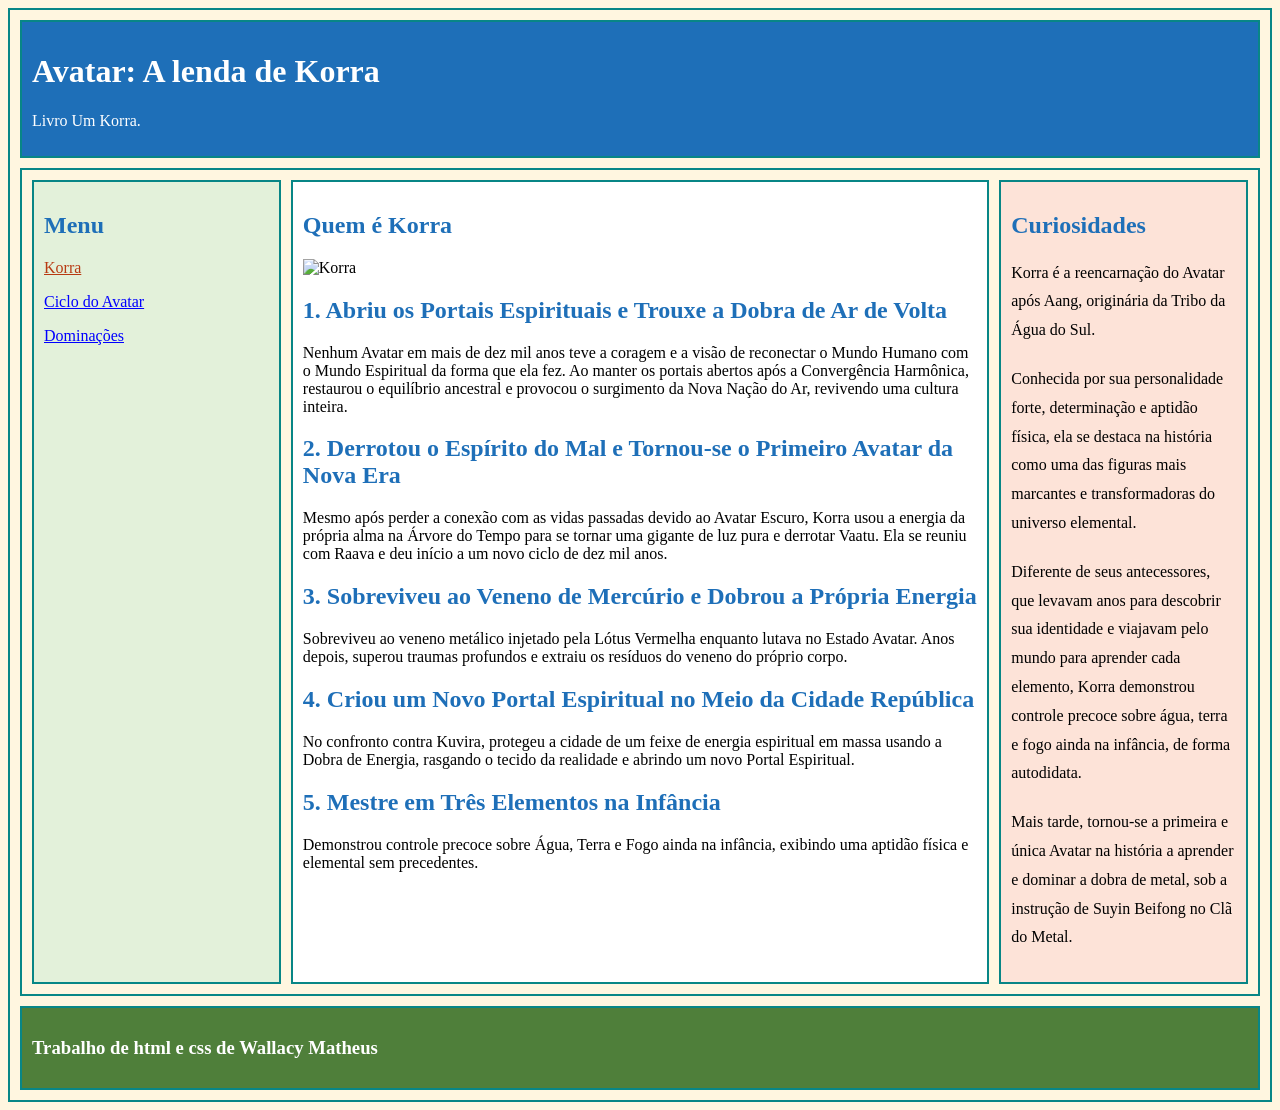
==== index.html @ 2d6b0b77 "Add files via upload" ====
<!DOCTYPE html> <!-- ele avisa que o html 5 -->

<html lang="pt-BR"> <!--linhuagem portugues-->
  
  <head> <!--guarda informações pra quem visita NAO VER-->
    <meta charset="UTF-8" />  <!-- mostras as letras acentuadas -->
    <title>Contatos</title> <!-- vai aparecer na aba-->
    <link rel="stylesheet" href="style.css" />
  </head> <!--guarda| agora a / pra fechar-->
  <body> <!--guardar tudo| PARA QUEM VISITA VER-->
    <div class="avatar"> <!-- guarda a pagina inteira| nome pra usar o CSS-->
      
      <div class="header">
        <h1>Avatar: A lenda de Korra</h1>
        <p>Livro Um Korra.</p>
      </div>

      <div class="row"> <!-- ela abre a linha do meio -->

        <div class="sidebar-left"> <!--Caixa lateral esq-->
          <h2>Menu</h2>
          <p><a href="index.html">Korra</a></p>
         <p><a href="ciclo.html" id="corLink">Ciclo do Avatar</a></p>
         <p><a href="dominacoes.html" id="corLink">Dominações</a></p>
        </div>

        <div class="main"> <!--caixa principal-->
          <h2>Quem é Korra</h2> 
          <img src="./imagens/korra1.jpg.jpeg" alt="Korra" />
        
          <h2>1. Abriu os Portais Espirituais e Trouxe a Dobra de Ar de Volta</h2>
                <p>Nenhum Avatar em mais de dez mil anos teve a coragem e a visão de reconectar o Mundo Humano com o Mundo Espiritual da forma que ela fez. Ao manter os portais abertos após a Convergência Harmônica, restaurou o equilíbrio ancestral e provocou o surgimento da Nova Nação do Ar, revivendo uma cultura inteira.</p>
            
                <h2>2. Derrotou o Espírito do Mal e Tornou-se o Primeiro Avatar da Nova Era</h2>
                <p>Mesmo após perder a conexão com as vidas passadas devido ao Avatar Escuro, Korra usou a energia da própria alma na Árvore do Tempo para se tornar uma gigante de luz pura e derrotar Vaatu. Ela se reuniu com Raava e deu início a um novo ciclo de dez mil anos.</p>
        
                <h2>3. Sobreviveu ao Veneno de Mercúrio e Dobrou a Própria Energia</h2>
                <p>Sobreviveu ao veneno metálico injetado pela Lótus Vermelha enquanto lutava no Estado Avatar. Anos depois, superou traumas profundos e extraiu os resíduos do veneno do próprio corpo.</p>
          
                <h2>4. Criou um Novo Portal Espiritual no Meio da Cidade República</h2>
                <p>No confronto contra Kuvira, protegeu a cidade de um feixe de energia espiritual em massa usando a Dobra de Energia, rasgando o tecido da realidade e abrindo um novo Portal Espiritual.</p>
        

                <h2>5. Mestre em Três Elementos na Infância</h2>
                <p>Demonstrou controle precoce sobre Água, Terra e Fogo ainda na infância, exibindo uma aptidão física e elemental sem precedentes.</p>
              </div>

        <div class="sidebar-right"> <!--caixa lateral direita-->
          <h2>Curiosidades</h2>
          <p>Korra é a reencarnação do Avatar após Aang, originária da Tribo da Água do Sul.<p> Conhecida por sua personalidade forte, determinação e aptidão física, ela se destaca na história como uma das figuras mais marcantes e transformadoras do universo elemental.

           <p>Diferente de seus antecessores, que levavam anos para descobrir sua identidade e viajavam pelo mundo para aprender cada elemento, Korra demonstrou controle precoce sobre água, terra e fogo ainda na infância, de forma autodidata. <p>Mais tarde, tornou-se a primeira e única Avatar na história a aprender e dominar a dobra de metal, sob a instrução de Suyin Beifong no Clã do Metal.</p>
        </div>

      </div> <!--fechar o ROW-->

      <div class="footer">
        <h3>Trabalho de html e css de Wallacy Matheus</h3>
      </div>

    </div>

  </body>
</html>
---- style.css ----
div {
  border: 2px solid rgb(8, 134, 134); /* desenha uma borda */
  padding: 10px;
}

.avatar {
  display: flex; /* modo de exibicao flexivel */
  flex-direction: column; /* um em baixo do outro */
  gap: 10px;
}

.row {
  display: flex;
  flex-direction: row;
  gap: 10px;
}

.sidebar-left {
  flex: 0,5;
  flex: 1;
  background-color: #E3F1DA;
}

.main {
  flex: 3;
  background-color: white;
}

.sidebar-right {
  flex: 1;
  background-color:rgb(184, 216, 245);
   flex: 1;
  background-color: #FDE3D8;
}

img {
  max-width: 100%; /* pra imagem nao estourar fora da margem */
}


a{
  color: red;
}

#corLink{
  color: blue;
}
.sidebar-right p {
  margin-bottom: 20px;
  line-height: 1.8;
}
body {
  background-color: #FFF6E0;
}
.header {
  background-color: #1E6FB8;
  color: white;
}
h2 {
  color: #1E6FB8;
}

a {
  color: #B83A12;
}

a:hover {
  color: #1E6FB8;
}
.footer {
  background-color: #4F7F3A;
  color: white;
}
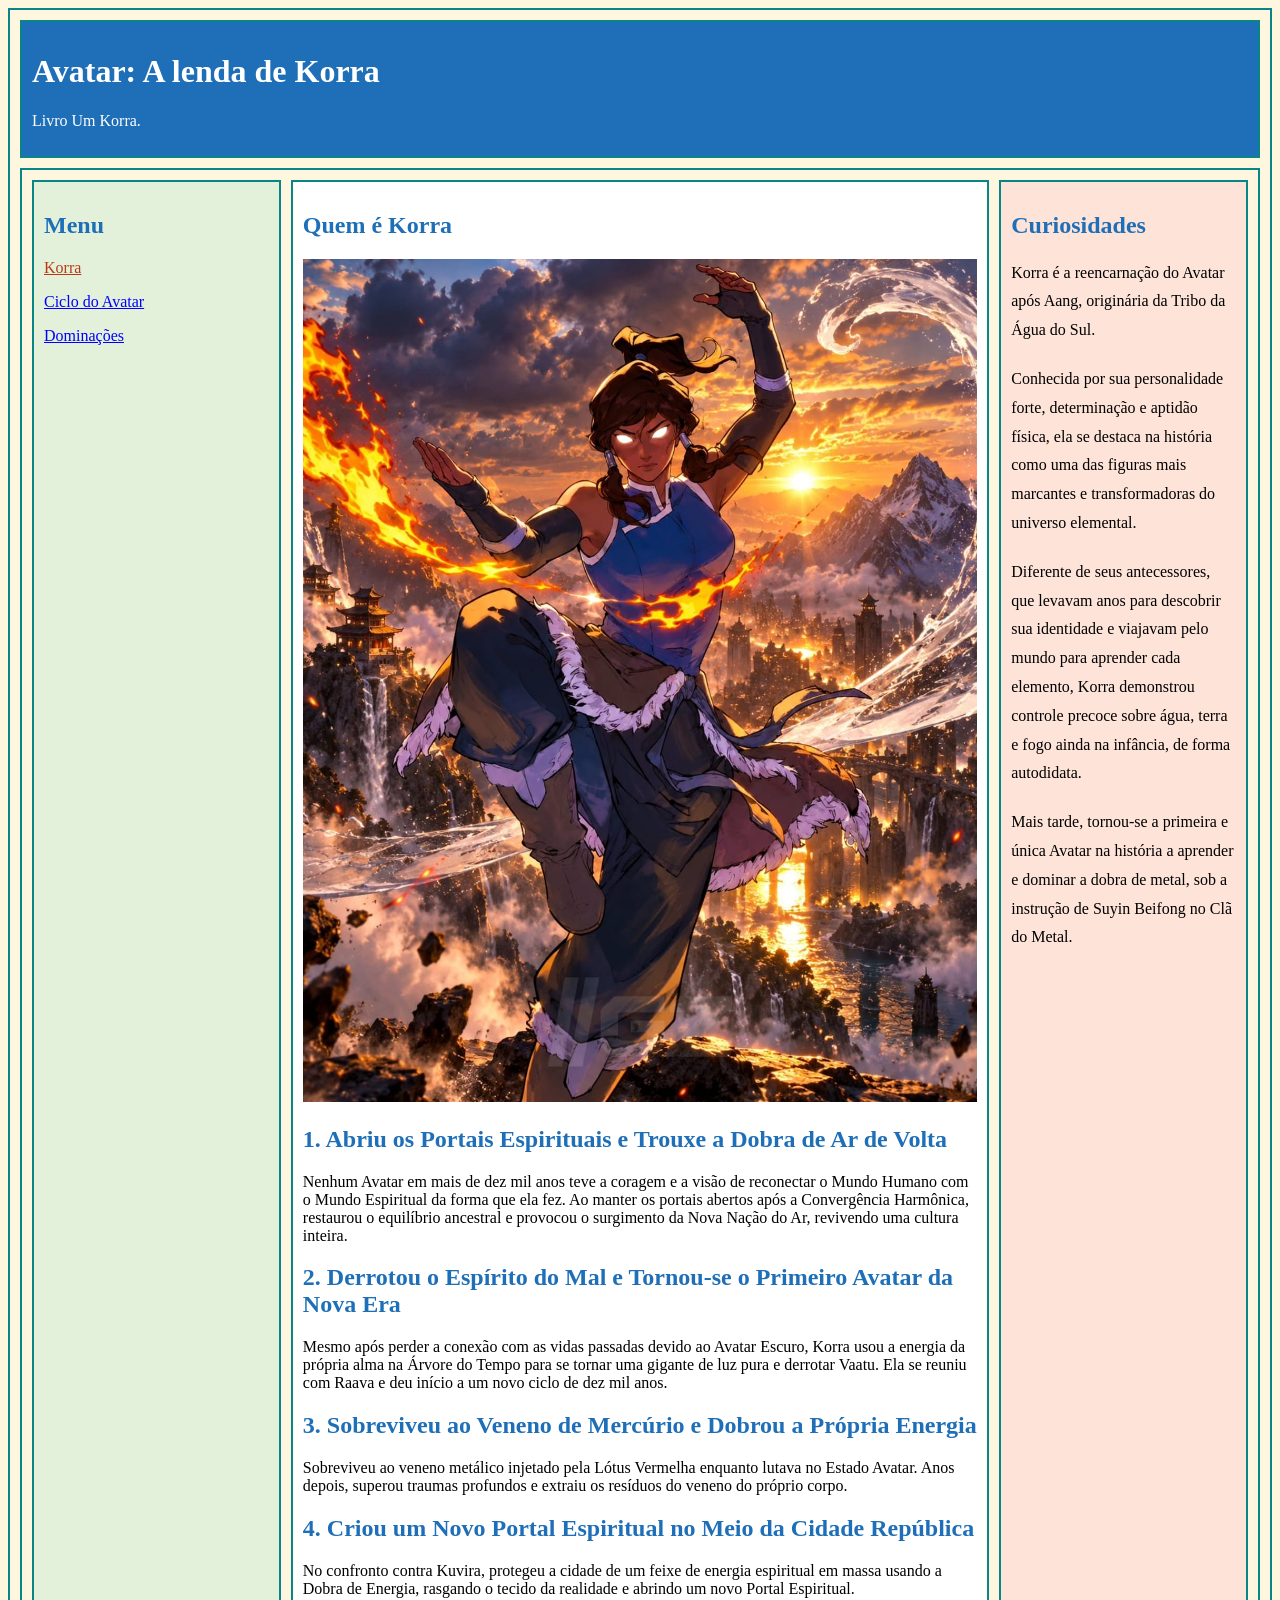
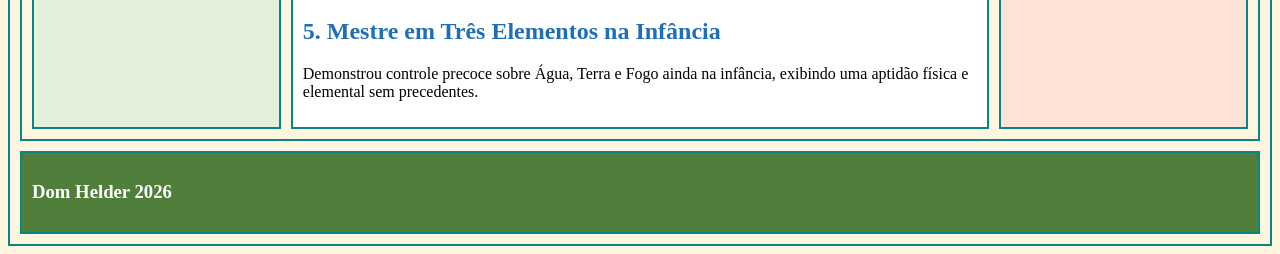
==== commit 6120099d: "Fix footer and improve HTML structure Updated footer content and ensured proper HTML structure." ====
--- a/index.html
+++ b/index.html
@@ -55,10 +55,10 @@
       </div> <!--fechar o ROW-->
 
       <div class="footer">
-        <h3>Trabalho de html e css de Wallacy Matheus</h3>
+        <h3>Dom Helder 2026</h3>
       </div>
 
     </div>
 
   </body>
-</html>+</html>
